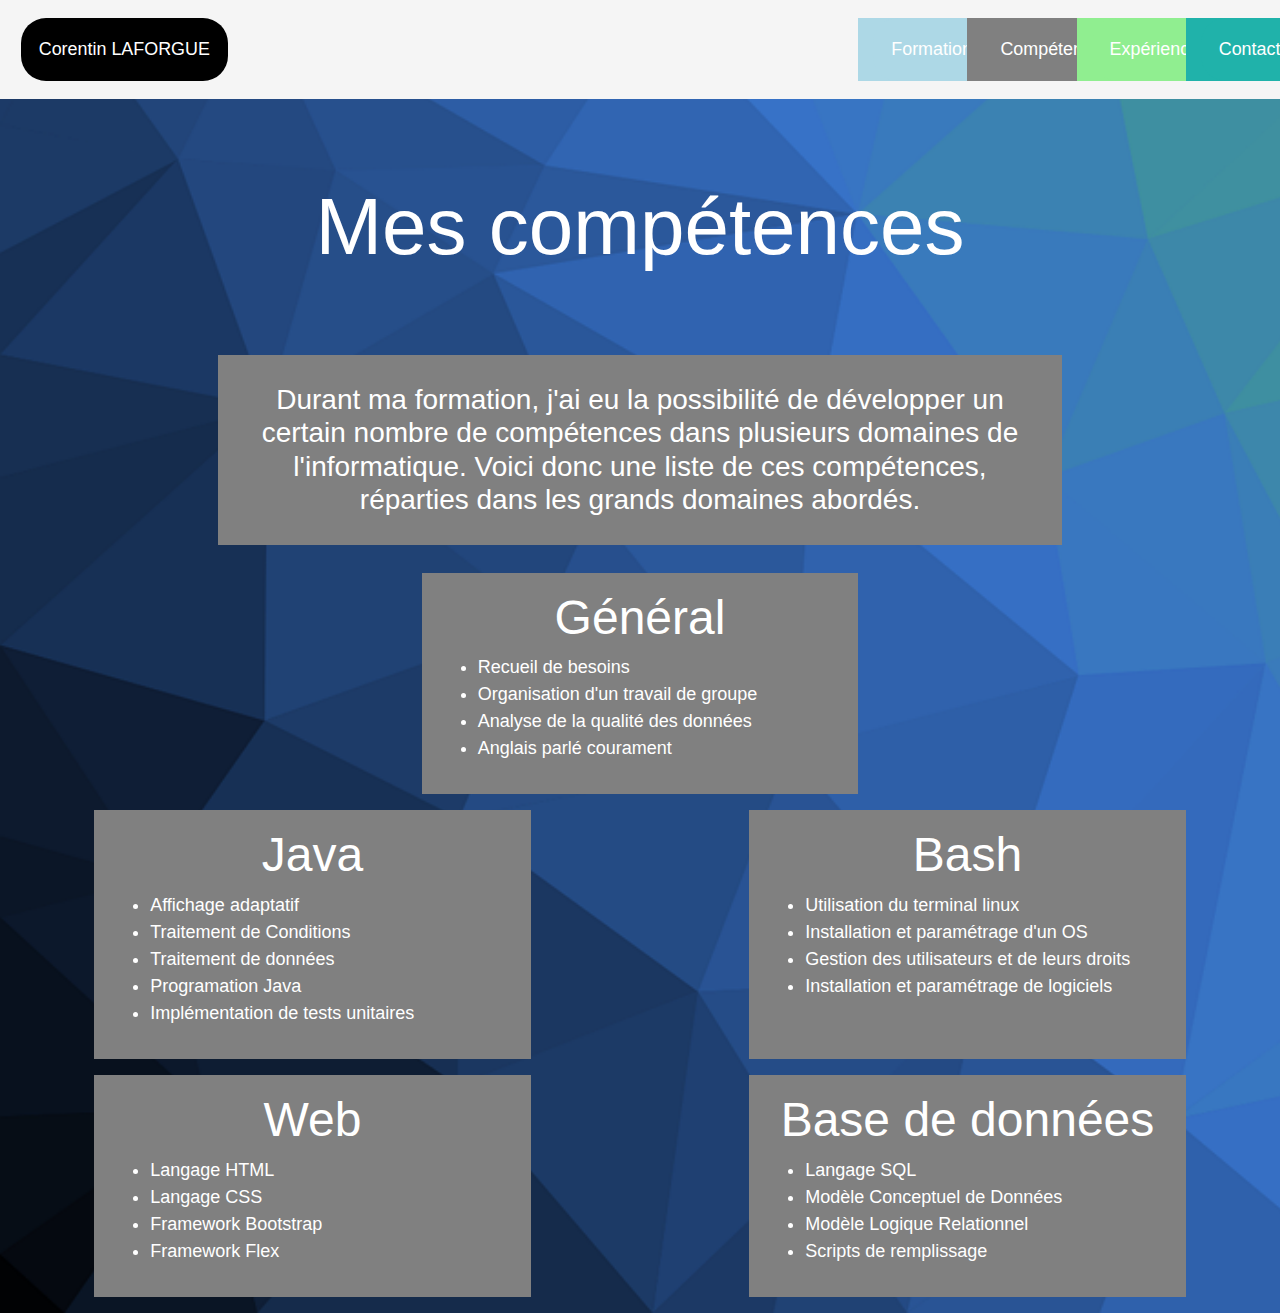
==== Competences.html @ b42f43db "Importation du site internet du portfolio" ====
<!DOCTYPE html>
<html lang="fr">

<head>
    <link rel="stylesheet" href="https://maxcdn.bootstrapcdn.com/bootstrap/4.1.0/css/bootstrap.min.css">
    <link rel="stylesheet" href="style.css">
    <title>Mes compétences</title>
    <meta charset="utf-8">
    <style>
        body {
            background-image: url("img/background.png");
        }
    </style>
</head>

<body>

    <div class="row" id="navigation">
        <div class="col-md-8" id="nom"><button onclick="window.location.href = 'index.html'">Corentin LAFORGUE</button>
        </div>
        <div class="col-md-1" id="formation"><button onclick="window.location.href = 'Formation.html'">Formation</button></div>
        <div class="col-md-1" id="competences"><button onclick="window.location.href = 'Competences.html'">Compétences</button></div>
        <div class="col-md-1" id="experiences"><button
                onclick="window.location.href = 'RetEx-Odomo.html'">Expériences</button></div>
        <div class="col-md-1" id="contacts"><button onclick="window.location.href = 'Contacts.html'">Contacts</button></div>
    </div>

    <h1 id="titre_competences">Mes compétences</h1>

    <div class="row" id="total">
        <div class="col-md-2"></div>
        <div class="col-md-8">
            <h3 id="page_competences">Durant ma formation, j'ai eu la possibilité de développer un certain nombre de
                compétences dans plusieurs domaines de l'informatique. Voici donc une liste de ces compétences,
                réparties dans les grands domaines abordés.</h3>
        </div>
    </div>
    <div class="row">
        <div class="col-md-4"></div>
        <div class="col-md-4" id="page_competences">
            <h2>Général</h2>
            <ul class="contenuCompetences">
                <li>Recueil de besoins</li>
                <li>Organisation d'un travail de groupe</li>
                <li>Analyse de la qualité des données</li>
                <li>Anglais parlé courament</li>
            </ul>
        </div>
    </div>
    <div class="row">
        <div class="col-md-1"></div>
        <div class="col-md-4" id="page_competences">
            <h2>Java</h2>
            <ul class="contenuCompetences">
                <li>Affichage adaptatif</li>
                <li>Traitement de Conditions</li>
                <li>Traitement de données</li>
                <li>Programation Java</li>
                <li>Implémentation de tests unitaires</li>
            </ul>
        </div>
        <div class="col-md-2"></div>
        <div class="col-md-4" id="page_competences">
            <h2>Bash</h2>
            <ul class="contenuCompetences">
                <li>Utilisation du terminal linux</li>
                <li>Installation et paramétrage d'un OS</li>
                <li>Gestion des utilisateurs et de leurs droits</li>
                <li>Installation et paramétrage de logiciels</li>
            </ul>
        </div>
    </div>
    <div class="row">
        <div class="col-md-1"></div>
        <div class="col-md-4" id="page_competences">
            <h2>Web</h2>
            <ul class="contenuCompetences">
                <li>Langage HTML</li>
                <li>Langage CSS</li>
                <li>Framework Bootstrap</li>
                <li>Framework Flex</li>
            </ul>
        </div>
        <div class="col-md-2"></div>
        <div class="col-md-4" id="page_competences">
            <h2>Base de données</h2>
            <ul class="contenuCompetences">
                <li>Langage SQL</li>
                <li>Modèle Conceptuel de Données</li>
                <li>Modèle Logique Relationnel</li>
                <li>Scripts de remplissage</li>
            </ul>
        </div>
    </div>
    </div>

</body>

</html>
---- style.css ----
body {
    background-image: url("img/infrastructure.webp");
    background-size: cover;
    color: white;
    text-align: center;
}

#navigation {
    position: fixed top;
    padding-top: 1em;
    padding-bottom: 1em;
    background-color: whitesmoke;
    font-size: 1.12em;
    text-align: center;
}

#nom {
    padding-left: 2em;
    text-align: left;
    color: black;
}

#nom button {
    padding: 1em;
    background-color: black;
    border: none;
    border-radius: 25px;
    cursor: pointer;
    color: white;
}

#formation {
    color: black;
    background-color: lightblue;
}

#formation button {
    padding: 1em;
    background-color: lightblue;
    border: none;
    border-radius: 25px;
    cursor: pointer;
    color: white;
}

#competences {
    color: black;
    background-color: gray;
}

#competences button {
    padding: 1em;
    background-color: gray;
    border: none;
    border-radius: 25px;
    cursor: pointer;
    color: white;
}

#experiences {
    color: black;
    background-color: lightgreen;
}

#experiences button {
    padding: 1em;
    background-color: lightgreen;
    border: none;
    border-radius: 25px;
    cursor: pointer;
    color: white;
}

#contacts {
    color: black;
    background-color: lightseagreen;
}

#contacts button {
    padding: 1em;
    background-color: lightseagreen;
    border: none;
    border-radius: 25px;
    cursor: pointer;
    color: white;
}

h1 {
    text-align: center;
    padding-top: 1em;
    font-size: 5em;
}

h2 {
    text-align: center;
    font-size: 3em;
}

#sous-titre_index {
    /*margin-bottom: 5em;*/
}

#sous-titre_Odomo {
    margin-bottom: 1em;
}

#sous-titre_Odomo_menu_competences {
    padding-bottom: 0.5em;
    font-weight: 1000;
}

#competences_cadre {
    padding-bottom: 0.5em;
    background-color: grey;
    color: white;
    font-weight: 1000;
}

#sous-titre_Odomo_menu_experiences {
    padding-top: 1em;
    padding-bottom: 0.5em;
}

img {
    height: 20em;
    margin-bottom: 0.5em;
    margin-top: 0.5em;
    margin-left: 1em;
    margin-right: 1em;
}

#descriptifs {
    font-size: large;
    margin-left: 0.15em;
    margin-right: 0.15em;
    /*padding-left: 1em;
    padding-right: 1em;*/
}

button{
    padding: 1em;
    background-color: white;
    border-radius: 0.25em;
    border: none;
    border-radius: 25px;
    cursor: pointer;
}

#p1 {
    color: black;
    background-color: lightblue;
    padding-top: 1em;
    padding-bottom: 1em;
}

#p2 {
    background-color: grey;
    padding-top: 1em;
    padding-bottom: 1em;
}

#p3 {
    color: black;
    background-color: lightgreen;
    padding-top: 1em;
    padding-bottom: 1em;
}

#b1 button {
    background-color: lightblue;
    border: solid;
}

#b2 button {
    color: white;
    background-color: grey;
    border: solid;
}

#b3 button {
    background-color: lightgreen;
    border: solid;
}

#titreP1 {
    font-size: 2em;
    color: black;
    background-color: lightblue;
}

#titreP2 {
    font-size: 2em;
    color: white;
    background-color: grey;
}

#titreP3 {
    font-size: 2em;
    color: black;
    background-color: lightgreen;
}

#menuRetEx {
    background-color: #0492C2;
    color: black;
    padding-bottom: 2em;
    /*margin-left: 5em;*/
}

#page {
    /**/
}

#RetEx_resume {
    padding: 1em;
    color: black;
    background-color: lightgreen;
}

#Odomo_CDC, #Odomo_TMU {
    margin-bottom: 5em;
    color: black;
    background-color: lightgreen;
}

li {
    text-align: left;
}

#ligne1, #ligne2 {
    margin-bottom: 1em;
}

/*
#portrait {
    margin-left: 23em;
}
*/

#liste_projets div{
    padding-bottom: 1em;
    font-size: large;
}

#bouton img {
    display:none;
}

#bouton:hover img {
    display:inline;
    position: absolute;
    z-index: 1;
    max-width: 80%;
    height: auto;
}

.CadreRetEx li{
    padding-top: 2em;
    font-size: 1.25em;
}

#imgVM_1, #imgVM_2, #imgOdomo, #imgBiosphere, #imgBD_1, #imgBD_2, #imgSiteInternet {
    max-width: 90%;
    height: auto;
}

#titre_competences {
    margin-bottom: 1em;
}

#page_competences {
    background-color: gray;
    padding: 1em;
    margin-bottom: 1em;
}

#page_contact {
    background-color: lightseagreen;
    padding: 1em;
    margin-bottom: 1em;
}

#adresseMail {
    color: yellow;
}

h4 {
    margin-top: 2em;
}

#telechargement {
    margin-top: 5em;
}

#boutonDownload {
    font-weight: bold;
    background-color: yellow;
}

.contenuCompetences {
    font-size: large;
}

#formation_introduction {
    font-size: larger;
    padding-bottom: 0.5em;
    margin-bottom: 1em;
    color: black;
    background-color: lightblue;
}

#formation_cadre {
    padding-bottom: 0.5em;
    color: black;
    background-color: lightblue;
}

#formation_cadre ul li ul {
    font-size: medium;
}
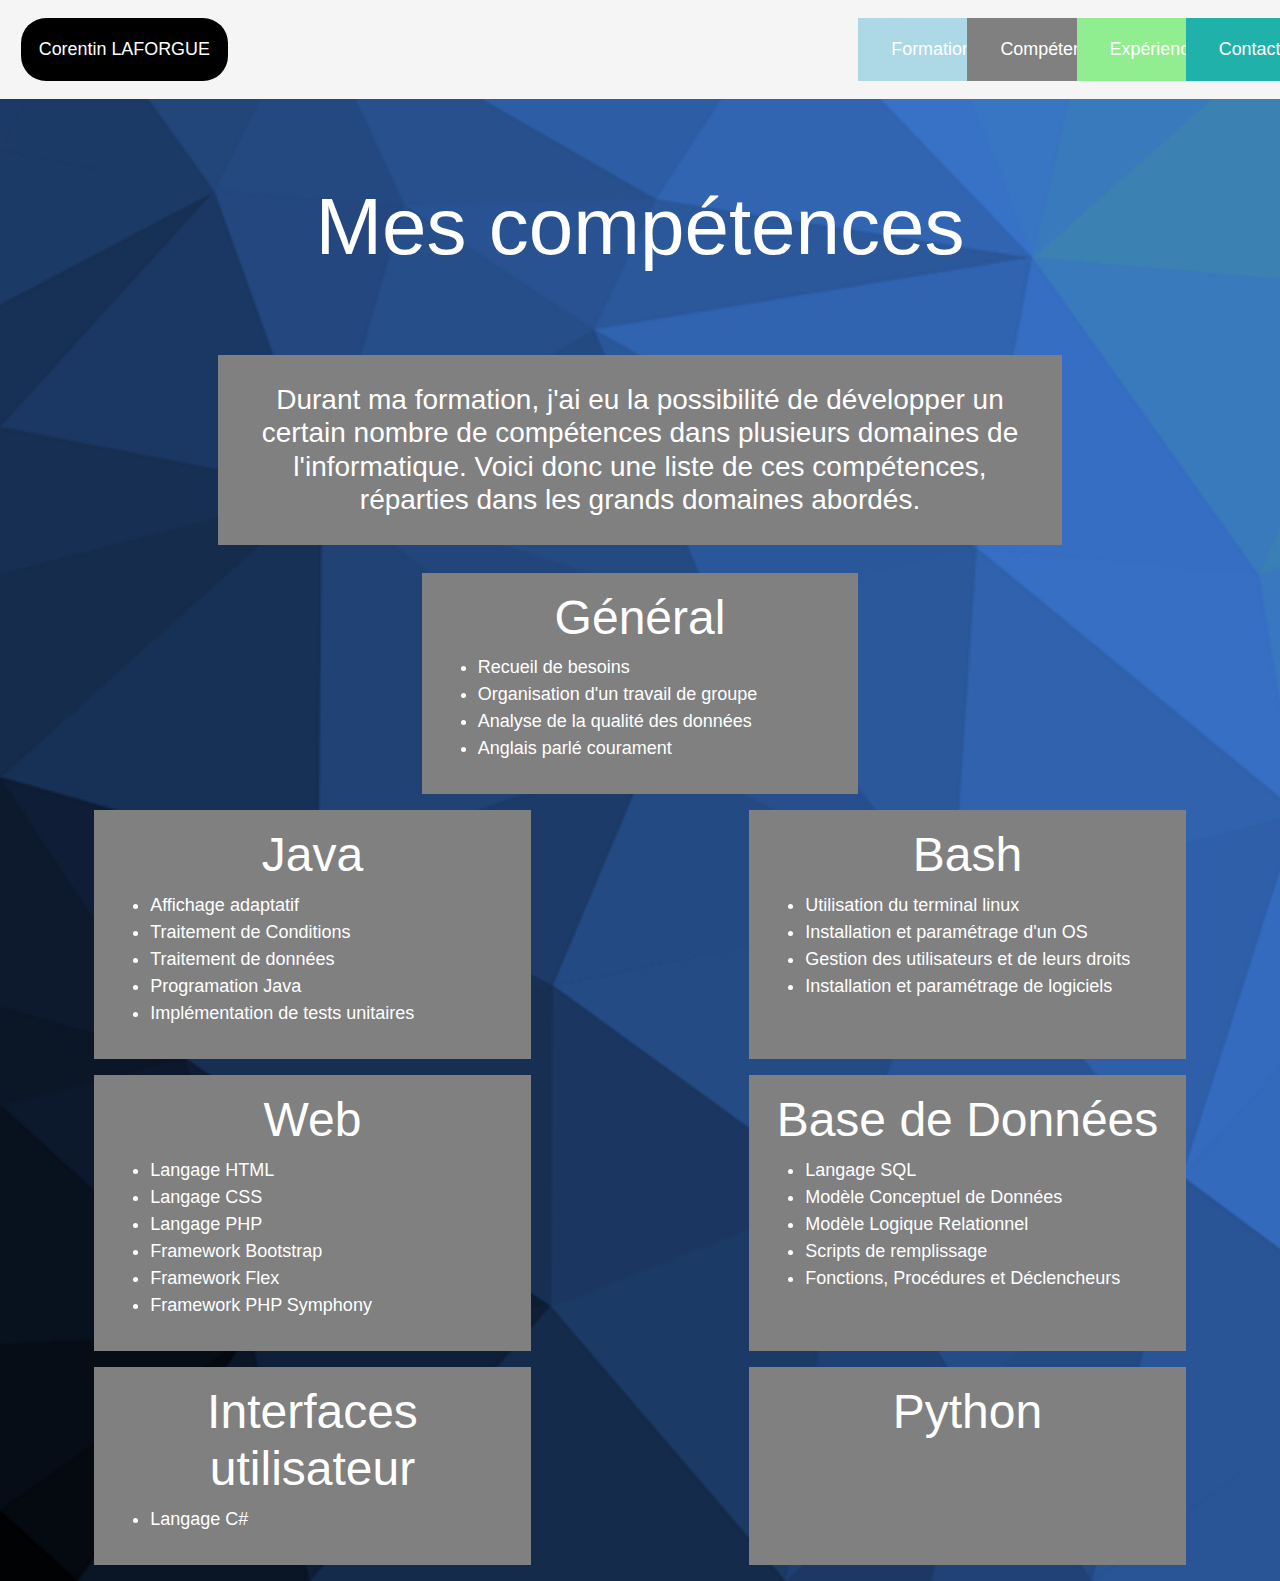
==== commit 779926f2: "Nouvelles Competences" ====
--- a/Competences.html
+++ b/Competences.html
@@ -6,6 +6,7 @@
     <link rel="stylesheet" href="style.css">
     <title>Mes compétences</title>
     <meta charset="utf-8">
+    <meta name="viewport" content="width=device-width, initial-scale=1.0">
     <style>
         body {
             background-image: url("img/background.png");
@@ -18,11 +19,14 @@
     <div class="row" id="navigation">
         <div class="col-md-8" id="nom"><button onclick="window.location.href = 'index.html'">Corentin LAFORGUE</button>
         </div>
-        <div class="col-md-1" id="formation"><button onclick="window.location.href = 'Formation.html'">Formation</button></div>
-        <div class="col-md-1" id="competences"><button onclick="window.location.href = 'Competences.html'">Compétences</button></div>
+        <div class="col-md-1" id="formation"><button
+                onclick="window.location.href = 'Formation.html'">Formation</button></div>
+        <div class="col-md-1" id="competences"><button
+                onclick="window.location.href = 'Competences.html'">Compétences</button></div>
         <div class="col-md-1" id="experiences"><button
                 onclick="window.location.href = 'RetEx-Odomo.html'">Expériences</button></div>
-        <div class="col-md-1" id="contacts"><button onclick="window.location.href = 'Contacts.html'">Contacts</button></div>
+        <div class="col-md-1" id="contacts"><button onclick="window.location.href = 'Contacts.html'">Contacts</button>
+        </div>
     </div>
 
     <h1 id="titre_competences">Mes compétences</h1>
@@ -77,18 +81,37 @@
             <ul class="contenuCompetences">
                 <li>Langage HTML</li>
                 <li>Langage CSS</li>
+                <li>Langage PHP</li>
                 <li>Framework Bootstrap</li>
                 <li>Framework Flex</li>
+                <li>Framework PHP Symphony</li>
             </ul>
         </div>
         <div class="col-md-2"></div>
         <div class="col-md-4" id="page_competences">
-            <h2>Base de données</h2>
+            <h2>Base de Données</h2>
             <ul class="contenuCompetences">
                 <li>Langage SQL</li>
                 <li>Modèle Conceptuel de Données</li>
                 <li>Modèle Logique Relationnel</li>
                 <li>Scripts de remplissage</li>
+                <li>Fonctions, Procédures et Déclencheurs</li>
+            </ul>
+        </div>
+    </div>
+    <div class="row">
+        <div class="col-md-1"></div>
+        <div class="col-md-4" id="page_competences">
+            <h2>Interfaces utilisateur</h2>
+            <ul class="contenuCompetences">
+                <li>Langage C#</li>
+            </ul>
+        </div>
+        <div class="col-md-2"></div>
+        <div class="col-md-4" id="page_competences">
+            <h2>Python</h2>
+            <ul class="contenuCompetences">
+
             </ul>
         </div>
     </div>
@@ -96,4 +119,4 @@
 
 </body>
 
-</html>+</html>
